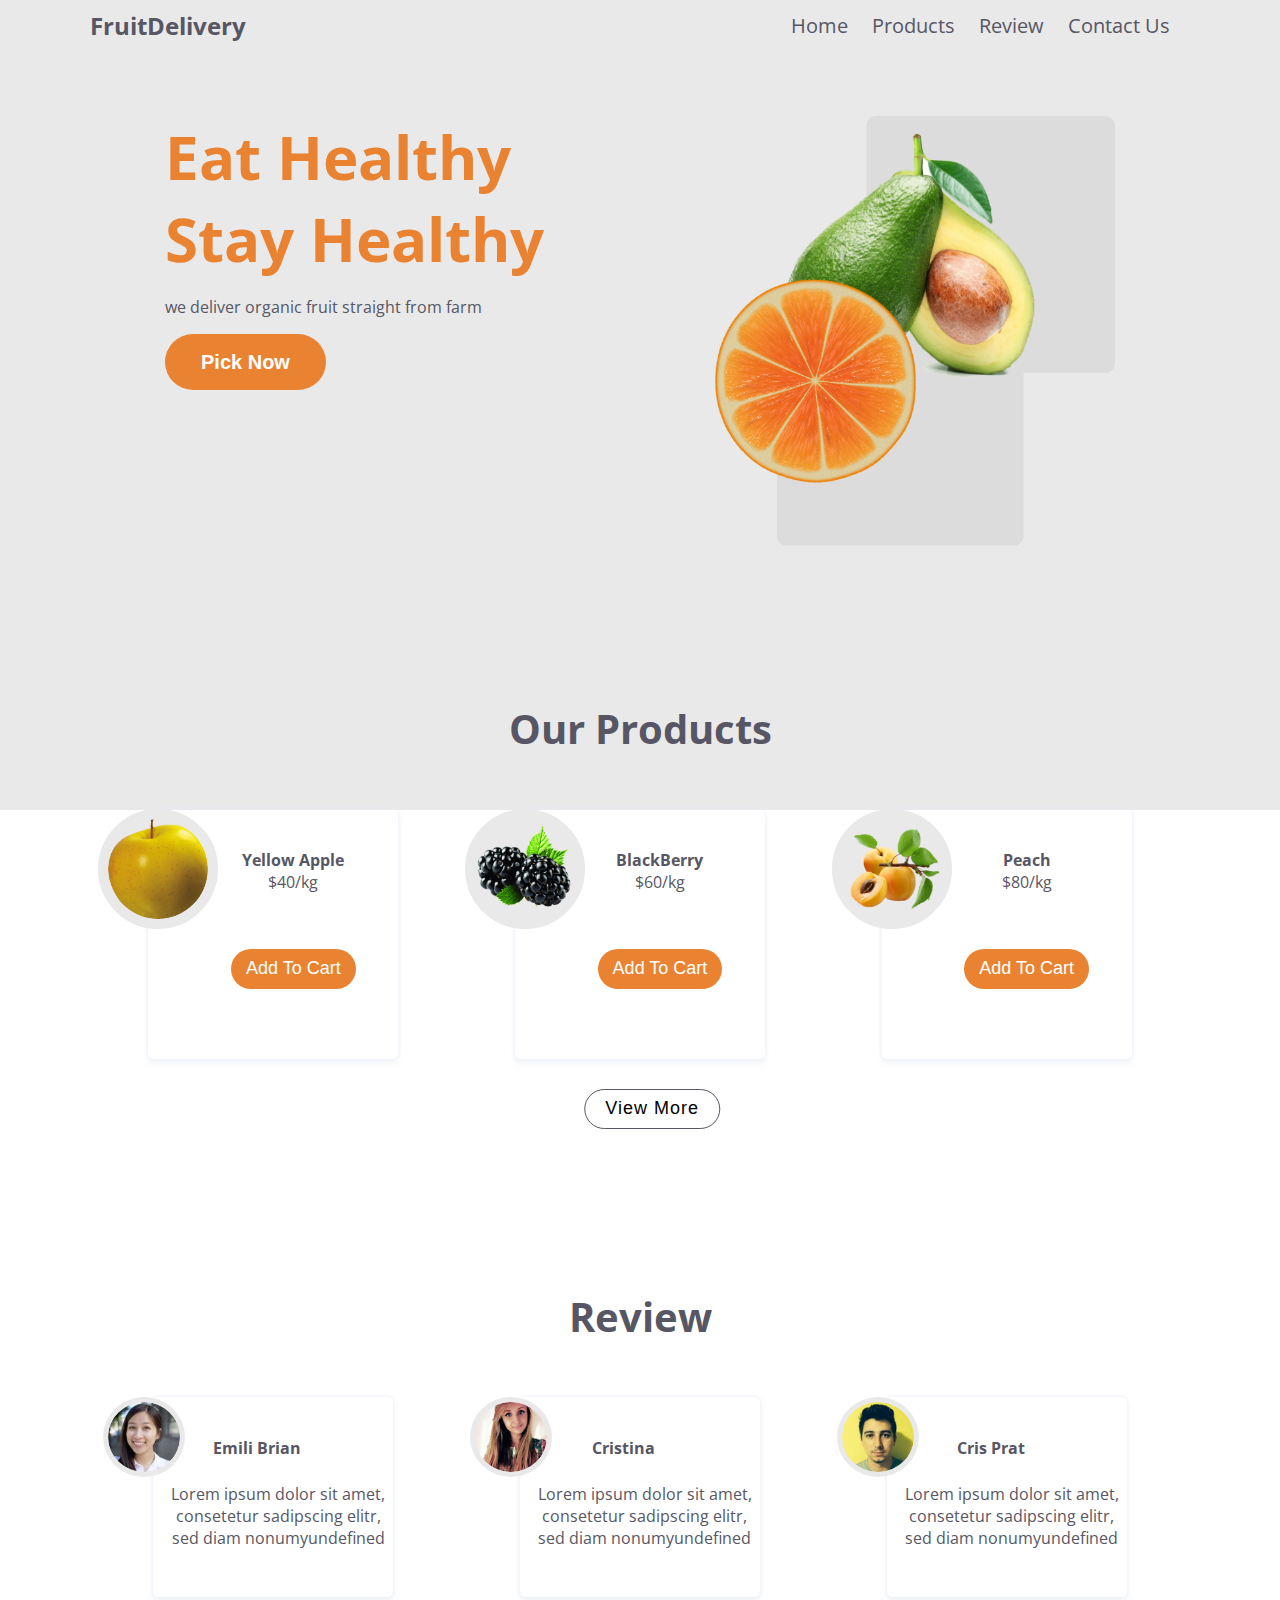
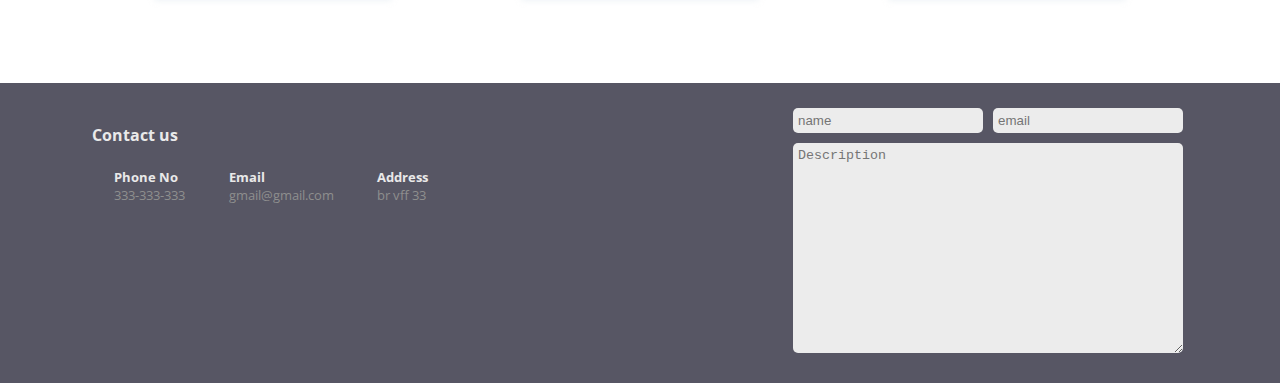
==== index.html @ d5e47dfa "cxcvx" ====
<!DOCTYPE html>
<html lang="en">

<head>
    <meta charset="UTF-8">
    <meta name="viewport" content="width=device-width, initial-scale=1.0">
    <link href="https://fonts.googleapis.com/css?family=Open+Sans:300,400,700&display=swap" rel="stylesheet">
    <link rel="stylesheet" href="fruitpage.css">
    <title>Document</title>
</head>

<body>
    <!--main heading and jumbotron-->
    <div class="band"></div>
    <div class="main__container container">
        <header class="navigation__container">
            <h2 class="navigation_logo">FruitDelivery</h2>
            <nav class="navigation_links">
                <ul>
                    <li><a href="">Home</a></li>
                    <li><a href="">Products</a></li>
                    <li><a href="">Review</a></li>
                    <li><a href="">Contact Us</a></li>
                </ul>
            </nav>
        </header>

        <main class="jumbotron">
            <article class="jumbotron__left">
                <h2 class="jumbotron__heading">Eat Healthy Stay Healthy</h2>
                <p class="jumbotron__text">we deliver organic fruit straight from farm</p>
                <button class="button button__organge">Pick Now</button>
            </article>

            <div class="jumbotron_right">
                <img class="header_image" src="./images/orange_avarcado.png" alt="Orange_Avarcado">
            </div>
        </main>
    </div>
    <!--end main heading and jumbotron-->

    <section class="products container">
        <h2 class="products__title section--heading">Our Products</h2>

        <div class="products__container">
            <div class="products__list">
                <img class="product__image" src="./images/apple.png" alt="apple" width="100">
                <div class="product_text">
                    <h4 class="product__title">Yellow Apple</h4>
                    <p class="product__price">$40/kg</p>
                    <button class="button button__organge">Add To Cart</button>
                </div>
            </div>

            <div class="products__list">
                <img class="product__image" src="./images/blackberry.png" alt="BlackBerry" width="100">
                <div class="product_text">
                    <h4 class="product__title">BlackBerry</h4>
                    <p class="product__price">$60/kg</p>
                    <button class="button button__organge">Add To Cart</button>
                </div>
            </div>
            <div class="products__list">
                <img class="product__image" src="./images/peach.png" alt="Peach" width="100">
                <div class="product_text">
                    <h4 class="product__title">Peach</h4>
                    <p class="product__price">$80/kg</p>
                    <button class="button button__organge">Add To Cart</button>
                </div>
            </div>
        </div>

        <button class="button button__transparent">View More</button>
    </section>

    <section class="reviews container">
        <h2 class="reviews__title section--heading">Review</h2>

        <div class="reviews__container">
            <div class="reviews__list">
                <img class="review__image" src="./images/Emili.png" alt="Emili">
                <div class="review_text">
                    <h4 class="review__title">Emili Brian</h4>
                    <p class="review__saying">Lorem ipsum dolor sit amet, consetetur sadipscing elitr, sed diam
                        nonumyundefined</p>
                </div>
            </div>

            <div class="reviews__list">
                <img class="review__image" src="./images/Cristina.png" alt="cristina">
                <div class="review_text">
                    <h4 class="review__title">Cristina</h4>
                    <p class="review__saying">Lorem ipsum dolor sit amet, consetetur sadipscing elitr, sed diam
                        nonumyundefined</p>
                </div>

            </div>

            <div class="reviews__list">
                <img class="review__image" src="./images/Cris.png" alt="Cris">
                <div class="review_text">
                    <h4 class="review__title">Cris Prat</h4>
                    <p class="review__saying">Lorem ipsum dolor sit amet, consetetur sadipscing elitr, sed diam
                        nonumyundefined</p>
                </div>
            </div>
        </div>
    </section>

    <footer class="contactus container">
        <div class="contactus__about">
            <h4 class="contactus__title">Contact us</h4>
            <div class="contactus__details">
                <div class="contactus__detail">
                    <h5 class="contactus__title">Phone No</h5>
                    <p class="contactus__no">333-333-333</p>
                </div>

                <div class="contactus__detail">
                    <h5 class="contactus__title">Email</h5>
                    <p class="contactus__no">gmail@gmail.com</p>
                </div>

                <div class="contactus__detail">
                    <h5 class="contactus__title">Address</h5>
                    <p class="contactus__no">br vff 33</p>
                </div>
            </div>
        </div>

        <div class="form">
            <div class="form_group">

                <input type="text" id='name' placeholder="name" />
            </div>

            <div class="form_group">

                <input type="text" id='email' placeholder="email" />
            </div>

            <div class="form_group span2">

                <textarea name="" id="" cols="30" rows="10" placeholder="Description"></textarea>
            </div>
        </div>
    </footer>


</body>

</html>
---- fruitpage.css ----
:root{
    --orangecolor:#e98331;
    --whitegray:#575664;
    --offwhite:#E9E9E9;
    --maxsectionwidth:1100px;
    --sectionmargintop:66px;
}

body{
    box-sizing: border-box;
    font-family: 'Open Sans',Helvetica, sans-serif;
    color: var(--whitegray);
    margin: 0px auto;
    width:100%;
    
}
.container{
    padding:0px 10px;
}
.main__container{
    max-width: var(--maxsectionwidth);
    margin: 0 auto;
  position: relative;
}
.band{position: absolute;
    z-index: -1;
    background-color:var(--offwhite);
    width: 100%;
    height: 90vh;
}

.navigation__container{
    display: flex;
    justify-content: space-between;
    align-items: center;
    height:50px;
    margin-top: 40px auto;
}
.navigation_logo{
    margin: 0;

}
.navigation_links li{
    display: inline-block;
    margin-right:20px;

}

.navigation_links li a{
    font-size: 20px;
    text-decoration: none;
    color: var(--whitegray);
}
.navigation_links li a:hover{
    color:var(--orangecolor)
}

.jumbotron{
    max-width:var(--maxsectionwidth);
    display: flex;
    justify-content: space-around;
    margin: var(--sectionmargintop) auto;
}
.jumbotron__left{
    width:400px;
}
.jumbotron__heading{
    color: var(--orangecolor);
    font-size: 60px;
    margin: 0px;
}
.jumbotron_right .header_image{
    max-width:100%;
    width:400px;
}
.button{
    
    height:56px;
    border: none;
    padding:15px 36px;
    font-size: 20px;
    border-radius: 45px;
    font-weight: bold;
}

.button__organge{
    background-color:var(--orangecolor);
    color:white;
}
.button__organge:hover{
    color: var(--orangecolor);
    border:1px solid var(--orangecolor);
    background-color: transparent;
    cursor: pointer;
}

.products{
    max-width:var(--maxsectionwidth);
    margin: var(--sectionmargintop) auto;
    margin-top: 150px;
}
.section--heading{
    font-weight: bold ;
    font-size: 40px;
    text-align: center;
 margin-top: 40px;
}
.products__container{
    display: flex;
    flex-wrap: wrap;
    justify-content: space-between;
}
.products__list{
    width: 250px;
    height: 250px;
    border-radius: 5px;
    box-shadow: 0 5px 5px 0 rgba(233, 240, 243, 0.5), 0 0 4px #E6ECF8;
    margin: 20px auto;
    display: flex;
}
.product__image{
    background-color: var(--offwhite);
    border: 10px solid var(--offwhite);
    border-radius:100%;
    width:100px;
    height:100px;
   margin-left: -50px;
   flex-basis: 40%;
}
.product_text{
 text-align: center;
 flex-basis: 60%;
}
.product_text> h4.product__title{
    margin-bottom: 0px;
    margin-top:40px;
}
.product_text> p.product__price{
    margin-top: 0px;
}
.product_text>button.button{
    margin-top: 40px;
    height:40px;
    font-size:18px;
    font-weight: normal;
    padding:0px 15px;
}
.products>button.button__transparent{
   
    margin:10px 40%;
    transform: translateX(40%);
    height:40px;
    font-size:18px;
    font-weight: 300;
    padding:0px 20px;
    letter-spacing: 1px;
    background-color: transparent;
    border: 1px solid var(--whitegray);
}

.products>button.button__transparent:hover{
    background-color:var(--whitegray);
    color:var(--offwhite);
    cursor: pointer;
}







/*Review blocj style*/

.reviews{
    max-width:var(--maxsectionwidth);
    margin: var(--sectionmargintop) auto;
    margin-top: 150px;
}

.reviews__container{
    display: flex;
    flex-wrap: wrap;
    justify-content: space-around;
}
.reviews__list{
    position: relative;
    top: 0;
    bottom: 0;
    width: 240px;
    height: 200px;
    border-radius: 5px;
   box-shadow:  0 5px 5px 0 rgba(233, 240, 243, 0.5), 0 0 4px #E6ECF8;
    margin: 20px auto;
    display: flex;
}
.review__image{
    background-color: var(--offwhite);
    border: 5px solid var(--offwhite);
    border-radius:100%;
    width:70px;
    height:70px;
   margin-left: -50px;
   flex-basis: 30%;
}
.review_text{
 text-align: center;
 flex-basis: 60%;
}
.review_text> h4.review__title{
    margin-bottom: 0px;
    margin-top:40px;
}
.review_text> p.review__saying{
    margin-top: 40px;
    position: absolute;
    width: 230px;
    left: 10px;
    bottom: 32px;
}

.contactus{
    display: flex;
    background-color: var(--whitegray);
    color: var(--offwhite);
    justify-content: space-around;
    flex-wrap: wrap;
    padding: 20px 0px;
}
.contactus__about{
    flex-basis: 40%;
}
.contactus__details{
    display: flex;
    justify-content: space-around;
    flex-wrap: wrap;
    width:70%;
}
.contactus__detail .contactus__title, .contactus__no{
    margin: 0px;
}
.contactus__no{
    color:#8E8E8E;
    font-size: 13px;
}
.form{
  display: grid;
  grid-template-columns:repeat(2,1fr);
  width: 400px;
}
.form_group:not(:last-child){
width:180px;
}
input,textarea{
    width: 100%;
    border-radius: 5px;
    border: none;
    padding: 5px;
    margin: 5px;
    background-color:#ECECEC;
}
.span2{
    grid-column: span 2;
}
.span2 textarea{
    width: 380px;
    height: 200px;
}

@media (max-width:400px){
    .navigation__container{
        flex-direction: column;
        text-align: center;
    }
    .jumbotron{
        flex-direction: column;
    }
    .jumbotron__heading{
        margin-top: 20px;
        font-size: 40px;
    }
    .jumbotron .button{
       padding:10px 10px;
       height:40px;
       font-size:15px;
    }
    .header_image{
        display: none;
    }
}

@media (max-width:640px){
    .reviews__container,.products__container{
        flex-direction: column;
    }
}
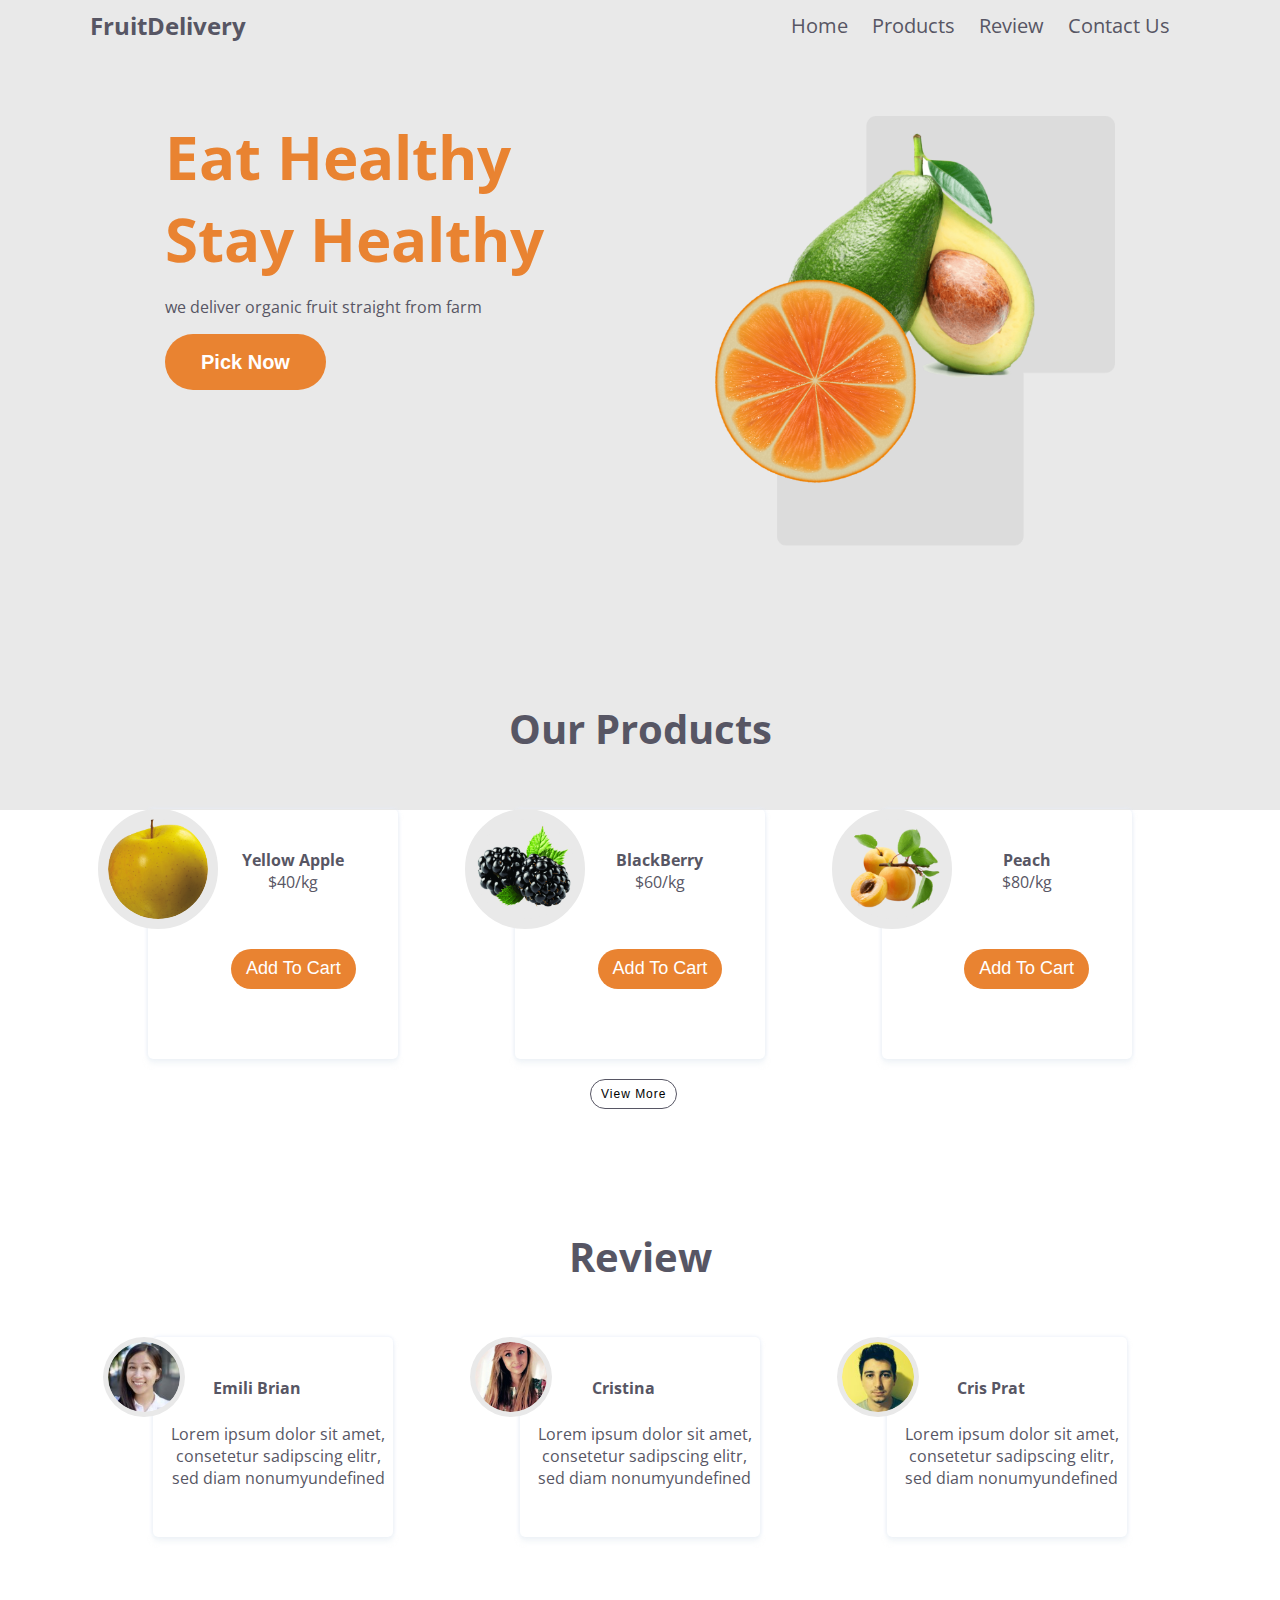
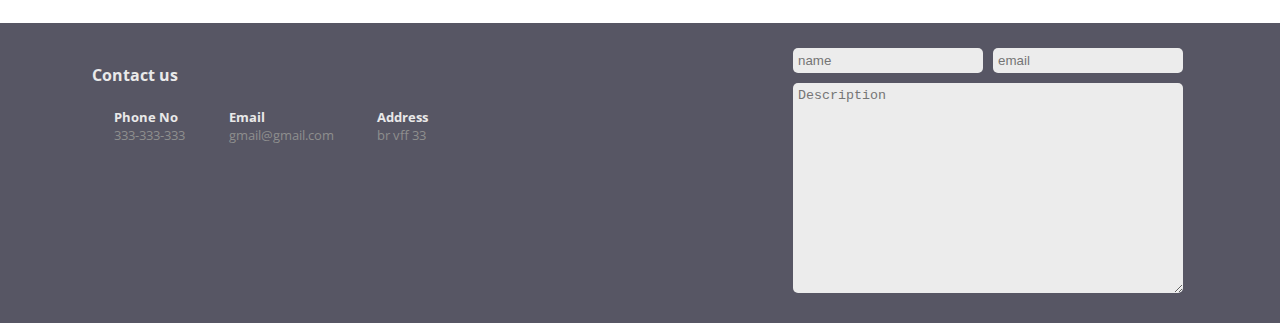
==== commit 94d910fe: "icon tag and css" ====
--- a/index.html
+++ b/index.html
@@ -4,9 +4,10 @@
 <head>
     <meta charset="UTF-8">
     <meta name="viewport" content="width=device-width, initial-scale=1.0">
+    <link rel="icon" href="/images/peach.png">
     <link href="https://fonts.googleapis.com/css?family=Open+Sans:300,400,700&display=swap" rel="stylesheet">
     <link rel="stylesheet" href="fruitpage.css">
-    <title>Document</title>
+    <title>FruitLandingPage</title>
 </head>
 
 <body>
--- a/fruitpage.css
+++ b/fruitpage.css
@@ -146,13 +146,13 @@
     padding:0px 15px;
 }
 .products>button.button__transparent{
-   
-    margin:10px 40%;
-    transform: translateX(40%);
-    height:40px;
-    font-size:18px;
+    position: absolute;
+  left: 50%;
+  margin-left: -50px;
+    height:30px;
+    font-size:12px;
     font-weight: 300;
-    padding:0px 20px;
+    padding:0px 10px;
     letter-spacing: 1px;
     background-color: transparent;
     border: 1px solid var(--whitegray);
